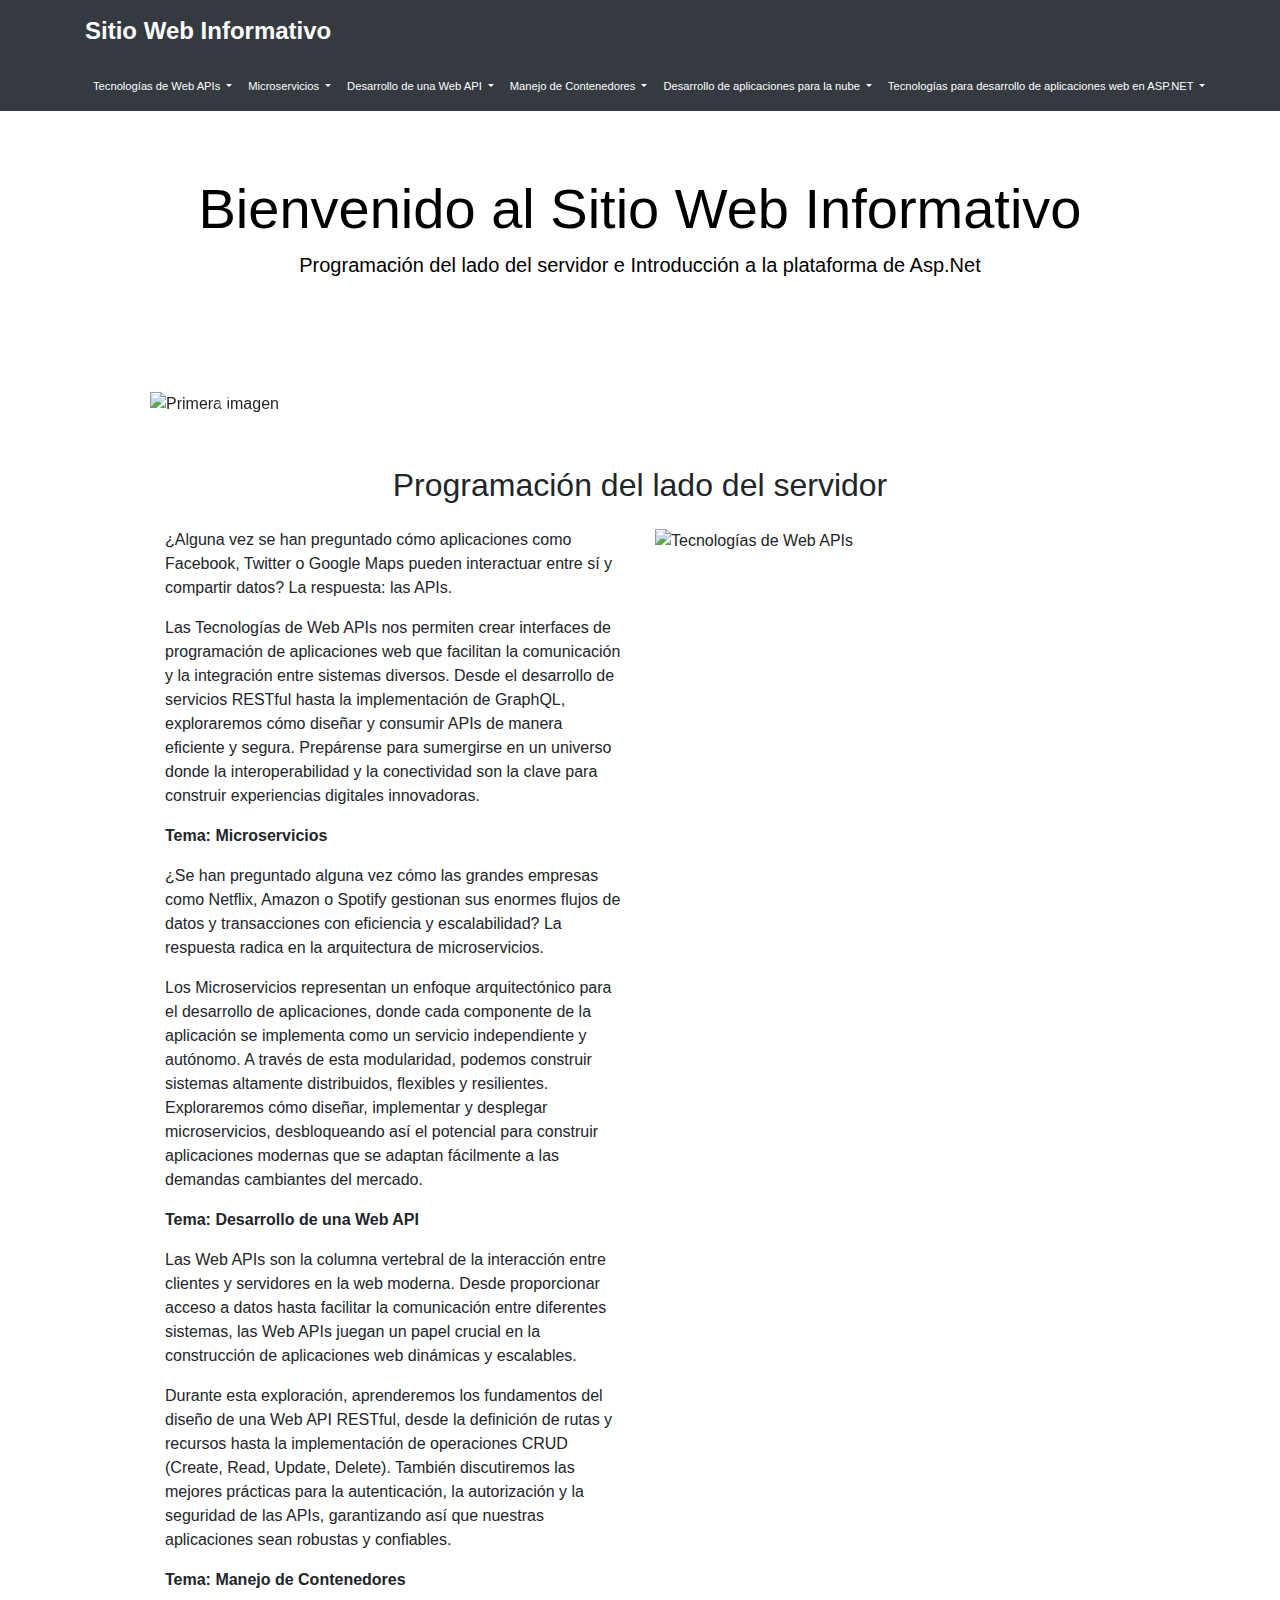
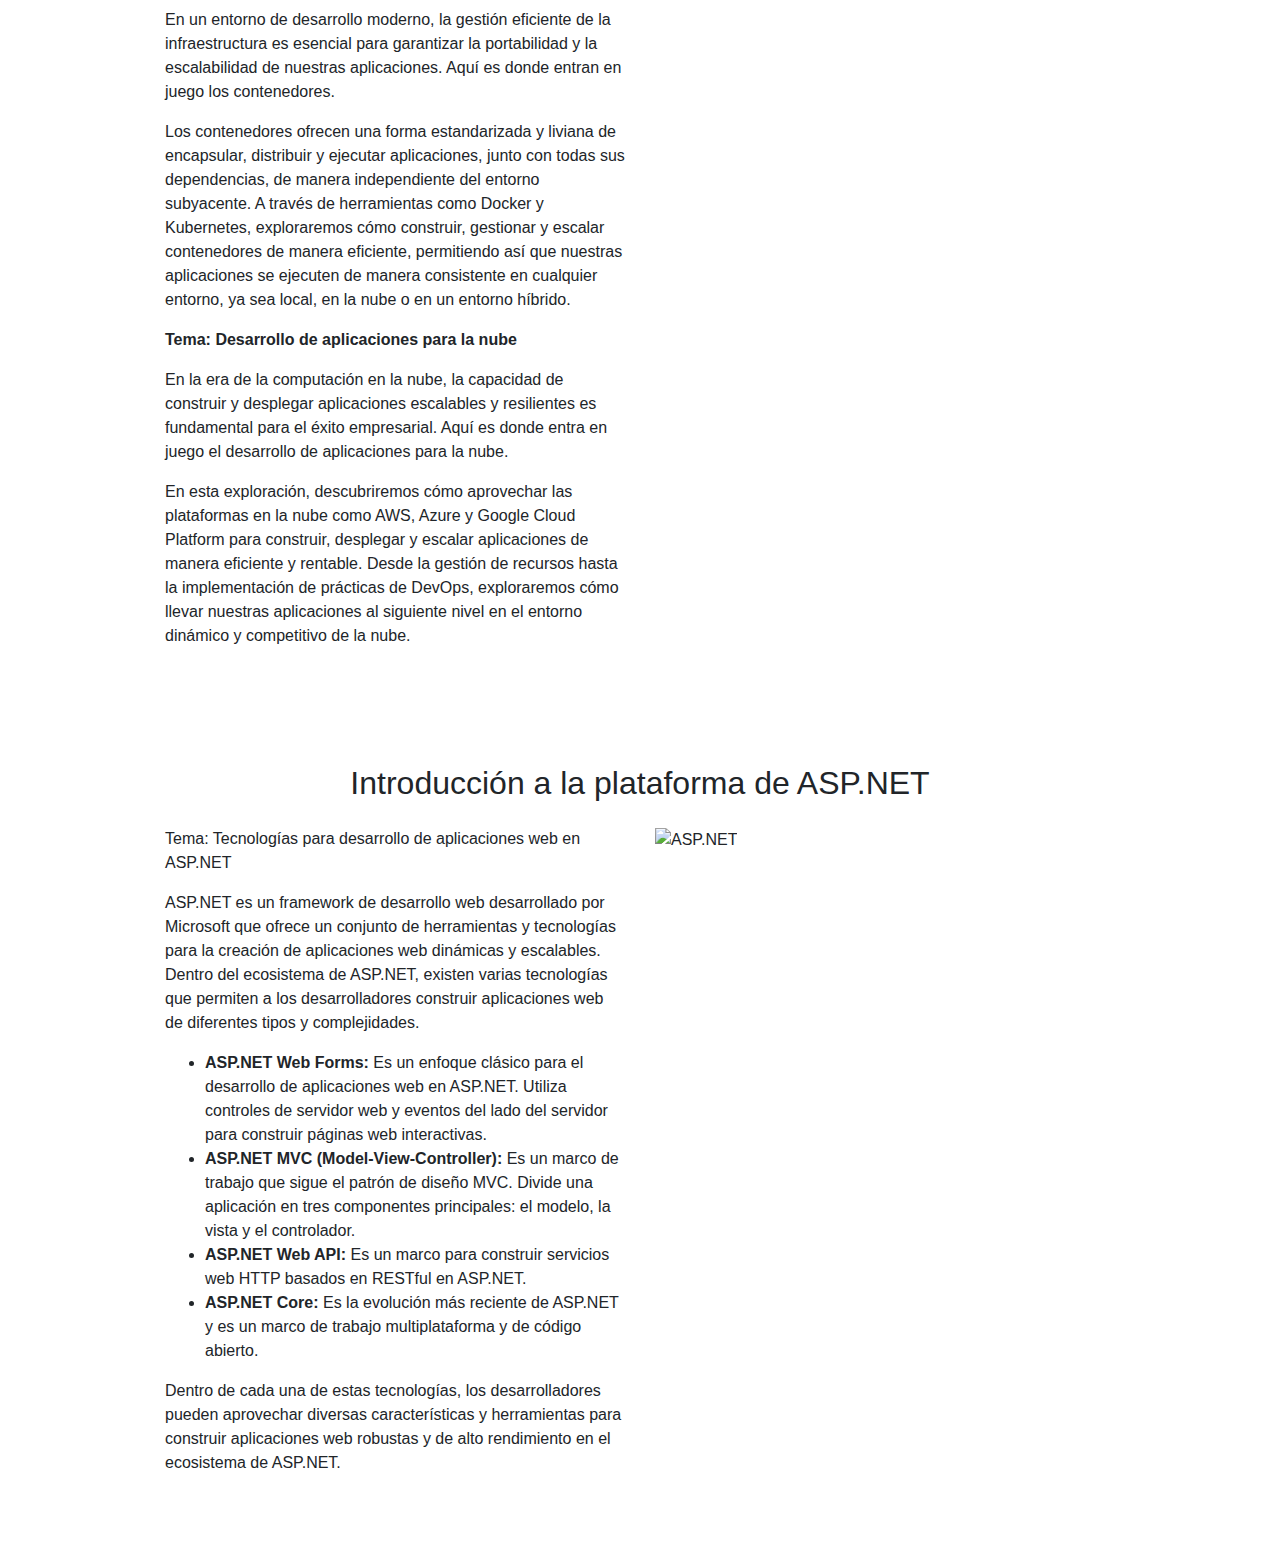
==== index.html @ b2d0474c "Primer Commit" ====
<!DOCTYPE html>
<html lang="es">
<head>
  <meta charset="UTF-8">
  <meta name="viewport" content="width=device-width, initial-scale=1.0">
  <title>Sitio Web Informativo</title>
  <!-- Bootstrap CSS -->
  <link href="https://stackpath.bootstrapcdn.com/bootstrap/4.5.2/css/bootstrap.min.css" rel="stylesheet">
  <!-- Custom CSS -->
  <style>
    /* Estilos personalizados */
    body {
      font-family: 'Arial', sans-serif;
    }
    .navbar {
      background-color: #343a40; /* Color de fondo del navbar */
    }
    .navbar-brand, .navbar-nav .nav-link {
      color: #ffffff !important; /* Color del texto del navbar */
    }
    .navbar-brand:hover, .navbar-nav .nav-link:hover {
      color: #ffffff !important; /* Color del texto del navbar al pasar el ratón */
    }
    .jumbotron {
      /* Eliminar la imagen de fondo */
      background-color: #ffffff; /* Color de fondo del jumbotron */
      color: #000000; /* Color del texto del jumbotron */
    }
    .tema-section {
      padding: 50px 0;
    }
    .tema-img {
      max-width: 100%;
      height: auto;
    }
    .tema-video {
      width: 100%;
    }
 /* Margen para el contenido */
 .contenido-container {
      margin: 0 150px; /* Ajusta el tamaño del margen según lo necesites */
    }
  </style>
</head>
<body>

<!-- Navbar -->
<nav class="navbar navbar-expand-lg navbar-dark bg-dark">
  <div class="container"> 
    <a class="navbar-brand" href="#"><span style="font-weight: bold; font-size: larger;">Sitio Web Informativo</span></a>
    <button class="navbar-toggler" type="button" data-toggle="collapse" data-target="#navbarNav" aria-controls="navbarNav" aria-expanded="false" aria-label="Toggle navigation">
      <span class="navbar-toggler-icon"></span>
    </button>
  </div>
</nav>

<nav class="navbar navbar-expand-lg navbar-dark bg-dark">
  <div class="container">
    <div class="collapse navbar-collapse" id="navbarNav">
      <ul class="navbar-nav mx-auto">
        <li class="nav-item dropdown">
          <a class="nav-link dropdown-toggle" href="#" id="navbarDropdown1" role="button" data-toggle="dropdown" aria-haspopup="true" aria-expanded="false" style="font-size: 0.7rem;">
            Tecnologías de Web APIs 
          </a>
          <div class="dropdown-menu" aria-labelledby="navbarDropdown1">
            <a class="dropdown-item small-text" href="../Parcial2/tecnologias_web_apis.html">¿Qué es Web APIs?</a>
            <a class="dropdown-item small-text" href="../Parcial2/tecnologias_web_apis2.html">Acerca de Web APIs</a>
          </div>
        </li>
        <li class="nav-item dropdown">
          <a class="nav-link dropdown-toggle" href="#" id="navbarDropdown2" role="button" data-toggle="dropdown" aria-haspopup="true" aria-expanded="false" style="font-size: 0.7rem;">
            Microservicios
          </a>
          <div class="dropdown-menu" aria-labelledby="navbarDropdown2">
            <a class="dropdown-item small-text" href="../Parcial2/microservicios.html">Acerca de Microservicios</a>
          </div>
        </li>
        <li class="nav-item dropdown">
          <a class="nav-link dropdown-toggle" href="#" id="navbarDropdown3" role="button" data-toggle="dropdown" aria-haspopup="true" aria-expanded="false" style="font-size: 0.7rem;">
            Desarrollo de una Web API
          </a>
          <div class="dropdown-menu" aria-labelledby="navbarDropdown3">
            <a class="dropdown-item small-text" href="../Parcial2/desarrollo_web_api.html">Desarrolllo de una web APIs</a>
            <a class="dropdown-item small-text" href="../Parcial2/ejemplos_desarrollo_webapi.html">Ejemplos</a>
          </div>
        </li>
        <li class="nav-item dropdown">
          <a class="nav-link dropdown-toggle" href="#" id="navbarDropdown4" role="button" data-toggle="dropdown" aria-haspopup="true" aria-expanded="false" style="font-size: 0.7rem;">
            Manejo de Contenedores
          </a>
          <div class="dropdown-menu" aria-labelledby="navbarDropdown4">
            <a class="dropdown-item small-text" href="../Parcial2/contenedores.html">Contenedores</a>
            <a class="dropdown-item small-text" href="../Parcial2/Contenedores2.html">Beneficios y herramientas</a>
          </div>
        </li>
        <li class="nav-item dropdown">
          <a class="nav-link dropdown-toggle" href="#" id="navbarDropdown5" role="button" data-toggle="dropdown" aria-haspopup="true" aria-expanded="false" style="font-size: 0.7rem;">
            Desarrollo de aplicaciones para la nube
          </a>
          <div class="dropdown-menu" aria-labelledby="navbarDropdown5">
          <a class="dropdown-item small-text" href="../Parcial2/desarrollo_de_aplicaciones.html">Desarrollo de aplicaciones para la nube</a>
          </div>
        </li>
        <li class="nav-item dropdown">
          <a class="nav-link dropdown-toggle" href="#" id="navbarDropdown6" role="button" data-toggle="dropdown" aria-haspopup="true" aria-expanded="false" style="font-size: 0.7rem;">
            Tecnologías para desarrollo de aplicaciones web en ASP.NET
          </a>
          <div class="dropdown-menu" aria-labelledby="navbarDropdown6">
            <a class="dropdown-item small-text" href="../Parcial2/aspnet.html">Tecnologías para desarrollo de aplicaciones web en ASP.NET</a>
            <a class="dropdown-item small-text" href="../Parcial2/aspnet2.html"> prácticas recomendadas</a>
          </div>
        </li>
      </ul>
    </div>
  </div>
</nav>

<div class="contenido-container">

<div class="jumbotron jumbotron-fluid text-center">
  <div class="container">
    <h1 class="display-4">Bienvenido al Sitio Web Informativo</h1>
    <p class="lead"> Programación del lado del servidor e Introducción a la plataforma de Asp.Net  </p>
  </div>
</div>

<!-- Carrusel -->
<div id="carouselExampleIndicators" class="carousel slide" data-ride="carousel">
  <ol class="carousel-indicators">
    <li data-target="#carouselExampleIndicators" data-slide-to="0" class="active"></li>
    <li data-target="#carouselExampleIndicators" data-slide-to="1"></li>
    <li data-target="#carouselExampleIndicators" data-slide-to="2"></li>
    <li data-target="#carouselExampleIndicators" data-slide-to="3"></li>
    <li data-target="#carouselExampleIndicators" data-slide-to="4"></li>
    <li data-target="#carouselExampleIndicators" data-slide-to="5"></li>
  </ol>
  <div class="carousel-inner">
    <div class="carousel-item active">
      <img class="d-block w-50" src="../Parcial2/Multimedia/Imagenes/tecnologiaswebapis.png" alt="Primera imagen">
      <div class="carousel-caption d-none d-md-block text-right" style="top: 0; color: black;"> 
        <h5><span style="font-weight: bold; font-size: larger;">Tecnologías de Web APIs</span></h5>
        <p>Son Mecanismos que permiten a dos componentes </p> 
        <p>de software comunicarse entre sí mediante</p>
        <p> un conjunto de definiciones y protocolos.</p>
      </div>
    </div>
    <div class="carousel-item">
      <img class="d-block w-50" src="../Parcial2/Multimedia/Imagenes/microservicios.png" alt="Segunda imagen">
      <div class="carousel-caption d-none d-md-block text-right" style="top: 0; color: black;"> 
        <h5><span style="font-weight: bold; font-size: larger;">¿Qué son los microservicios?</span></h5>
        <p>Los microservicios son un enfoque </p> 
        <p> arquitectónico nativo de la nube</p>
        <p>en el que una sola aplicación se </p>
        <p>compone de muchos componentes o</p>
        <p>servicios más pequeños acoplados</p>
        <p>de forma flexible e independiente.</p>
      </div>
    </div>
    <div class="carousel-item">
      <img class="d-block w-50" src="../Parcial2/Multimedia/Imagenes/desarrollodeunawebapi.png" alt="Tercera imagen">
      <div class="carousel-caption d-none d-md-block text-right" style="top: 0; color: black;"> 
        <h5><span style="font-weight: bold; font-size: larger;">Desarrollo de una web API</span></h5>
        <p>El desarrollo de una web API implica</p>
        <p>diseñar y construir un conjunto de puntos</p>
        <p>finales (endpoints) accesibles a través</p>
        <p>de HTTP que permiten la comunicación entre</p>
        <p>sistemas</p>
      </div>
    </div>
    <div class="carousel-item">
      <img class="d-block w-50" src="../Parcial2/Multimedia/Imagenes/ManejodeContenedores.png" alt="Cuarta imagen">
      <div class="carousel-caption d-none d-md-block text-right" style="top: 0; color: black;"> 
        <h5><span style="font-weight: bold; font-size: larger;">¿Qué son los contenedores?</span></h5>
        <p>Los contenedores son paquetes de software</p> 
        <p>que incluyen todos los elementos necesarios</p>
        <p>para ejecutar tus productos en cualquier entorno</p>
      </div>
    </div>
    <div class="carousel-item">
      <img class="d-block w-50" src="../Parcial2/Multimedia/Imagenes/Desarrollodeaplicacionesparalanube.png" alt="Quinta imagen">
      <div class="carousel-caption d-none d-md-block text-right" style="top: 0; color: black;"> 
        <h5><span style="font-weight: bold; font-size: larger;"><p>Desarrollo de aplicaciones</p><p>para la nube</p> </span></h5>
        <p>El desarrollo de aplicaciones para la nube</p>
        <p>implica crear software que se ejecuta y</p>
        <p>almacena datos en servidores remotos, en</p>
        <p>lugar de en dispositivos locales.</p>
        <p>Esto incluye el diseño y la implementación</p> 
        <p>de aplicaciones escalables, seguras y altamente</p>
        <p>disponibles</p>
      </div>
    </div>
    <div class="carousel-item">
      <img class="d-block w-50" src="../Parcial2/Multimedia/Imagenes/Tecnologíasparadesarrollodeaplicacionesweb.png" alt="Sexta imagen">
      <div class="carousel-caption d-none d-md-block text-right" style="top: 0; color: black;"> 
        <h5> <span style="font-weight: bold; font-size: larger;"><p>Tecnologías para desarrollo de</p> <p>aplicaciones web en ASP.NET</p></span></h5>
        <p>ASP.NET es un framework de desarrollo</p>
        <p>web de Microsoft que ofrece un conjunto</p>
        <p>de tecnologías para crear aplicaciones</p>
        <p>web robustas y escalables.</p>
      </div>
    </div>
  </div>
  <a class="carousel-control-prev" href="#carouselExampleIndicators" role="button" data-slide="prev">
    <span class="carousel-control-prev-icon" aria-hidden="true"></span>
    <span class="sr-only">Anterior</span>
  </a>
  <a class="carousel-control-next" href="#carouselExampleIndicators" role="button" data-slide="next">
    <span class="carousel-control-next-icon" aria-hidden="true"></span>
    <span class="sr-only">Siguiente</span>
  </a>
</div>

<div class="container">
  <section id="tecnologias-web-apis" class="tema-section">
    <h2 class="text-center mb-4">Programación del lado del servidor</h2>
    <div class="row">
      <div class="col-md-6">
        <p>¿Alguna vez se han preguntado cómo aplicaciones como Facebook, Twitter o Google Maps pueden interactuar entre sí y compartir datos? La respuesta: las APIs.</p>

        <p>Las Tecnologías de Web APIs nos permiten crear interfaces de programación de aplicaciones web que facilitan la comunicación y la integración entre sistemas diversos. Desde el desarrollo de servicios RESTful hasta la implementación de GraphQL, exploraremos cómo diseñar y consumir APIs de manera eficiente y segura. Prepárense para sumergirse en un universo donde la interoperabilidad y la conectividad son la clave para construir experiencias digitales innovadoras.</p>

        <p><strong>Tema: Microservicios</strong></p>

        <p>¿Se han preguntado alguna vez cómo las grandes empresas como Netflix, Amazon o Spotify gestionan sus enormes flujos de datos y transacciones con eficiencia y escalabilidad? La respuesta radica en la arquitectura de microservicios.</p>

        <p>Los Microservicios representan un enfoque arquitectónico para el desarrollo de aplicaciones, donde cada componente de la aplicación se implementa como un servicio independiente y autónomo. A través de esta modularidad, podemos construir sistemas altamente distribuidos, flexibles y resilientes. Exploraremos cómo diseñar, implementar y desplegar microservicios, desbloqueando así el potencial para construir aplicaciones modernas que se adaptan fácilmente a las demandas cambiantes del mercado.</p>
      
        <p><strong>Tema: Desarrollo de una Web API</strong></p>

        <p>Las Web APIs son la columna vertebral de la interacción entre clientes y servidores en la web moderna. Desde proporcionar acceso a datos hasta facilitar la comunicación entre diferentes sistemas, las Web APIs juegan un papel crucial en la construcción de aplicaciones web dinámicas y escalables.</p>

        <p>Durante esta exploración, aprenderemos los fundamentos del diseño de una Web API RESTful, desde la definición de rutas y recursos hasta la implementación de operaciones CRUD (Create, Read, Update, Delete). También discutiremos las mejores prácticas para la autenticación, la autorización y la seguridad de las APIs, garantizando así que nuestras aplicaciones sean robustas y confiables.</p>

        <p><strong>Tema: Manejo de Contenedores</strong></p>

        <p>En un entorno de desarrollo moderno, la gestión eficiente de la infraestructura es esencial para garantizar la portabilidad y la escalabilidad de nuestras aplicaciones. Aquí es donde entran en juego los contenedores.</p>

        <p>Los contenedores ofrecen una forma estandarizada y liviana de encapsular, distribuir y ejecutar aplicaciones, junto con todas sus dependencias, de manera independiente del entorno subyacente. A través de herramientas como Docker y Kubernetes, exploraremos cómo construir, gestionar y escalar contenedores de manera eficiente, permitiendo así que nuestras aplicaciones se ejecuten de manera consistente en cualquier entorno, ya sea local, en la nube o en un entorno híbrido.</p>

        <p><strong>Tema: Desarrollo de aplicaciones para la nube</strong></p>

        <p>En la era de la computación en la nube, la capacidad de construir y desplegar aplicaciones escalables y resilientes es fundamental para el éxito empresarial. Aquí es donde entra en juego el desarrollo de aplicaciones para la nube.</p>

        <p>En esta exploración, descubriremos cómo aprovechar las plataformas en la nube como AWS, Azure y Google Cloud Platform para construir, desplegar y escalar aplicaciones de manera eficiente y rentable. Desde la gestión de recursos hasta la implementación de prácticas de DevOps, exploraremos cómo llevar nuestras aplicaciones al siguiente nivel en el entorno dinámico y competitivo de la nube.</p>
      </div>
      <div class="col-md-6">
        <img src="../Parcial2/Multimedia/Imagenes/webapi.png" alt="Tecnologías de Web APIs" class="tema-img">
      </div>
    </div>
  </section>

  <section id="asp-net" class="tema-section">
    <h2 class="text-center mb-4">Introducción a la plataforma de ASP.NET</h2>
    <div class="row">
      <div class="col-md-6">
        <p>Tema: Tecnologías para desarrollo de aplicaciones web en ASP.NET</p>

        <p>ASP.NET es un framework de desarrollo web desarrollado por Microsoft que ofrece un conjunto de herramientas y tecnologías para la creación de aplicaciones web dinámicas y escalables. Dentro del ecosistema de ASP.NET, existen varias tecnologías que permiten a los desarrolladores construir aplicaciones web de diferentes tipos y complejidades.</p>

        <ul>
          <li><strong>ASP.NET Web Forms:</strong> Es un enfoque clásico para el desarrollo de aplicaciones web en ASP.NET. Utiliza controles de servidor web y eventos del lado del servidor para construir páginas web interactivas.</li>
          <li><strong>ASP.NET MVC (Model-View-Controller):</strong> Es un marco de trabajo que sigue el patrón de diseño MVC. Divide una aplicación en tres componentes principales: el modelo, la vista y el controlador.</li>
          <li><strong>ASP.NET Web API:</strong> Es un marco para construir servicios web HTTP basados en RESTful en ASP.NET.</li>
          <li><strong>ASP.NET Core:</strong> Es la evolución más reciente de ASP.NET y es un marco de trabajo multiplataforma y de código abierto.</li>
        </ul>

        <p>Dentro de cada una de estas tecnologías, los desarrolladores pueden aprovechar diversas características y herramientas para construir aplicaciones web robustas y de alto rendimiento en el ecosistema de ASP.NET.</p>
      </div>
      <div class="col-md-6">
        <img src="../Parcial2/Multimedia/Imagenes/netasp.png" alt="ASP.NET" class="tema-img">
      </div>
    </div>
  </section>
</div>

<!-- Bootstrap JS y jQuery (necesario para el funcionamiento del navbar en dispositivos móviles) -->
<script src="https://code.jquery.com/jquery-3.5.1.slim.min.js"></script>
<script src="https://cdn.jsdelivr.net/npm/@popperjs/core@2.5.4/dist/umd/popper.min.js"></script>
<script src="https://stackpath.bootstrapcdn.com/bootstrap/4.5.2/js/bootstrap.min.js"></script>
</body>
</html>
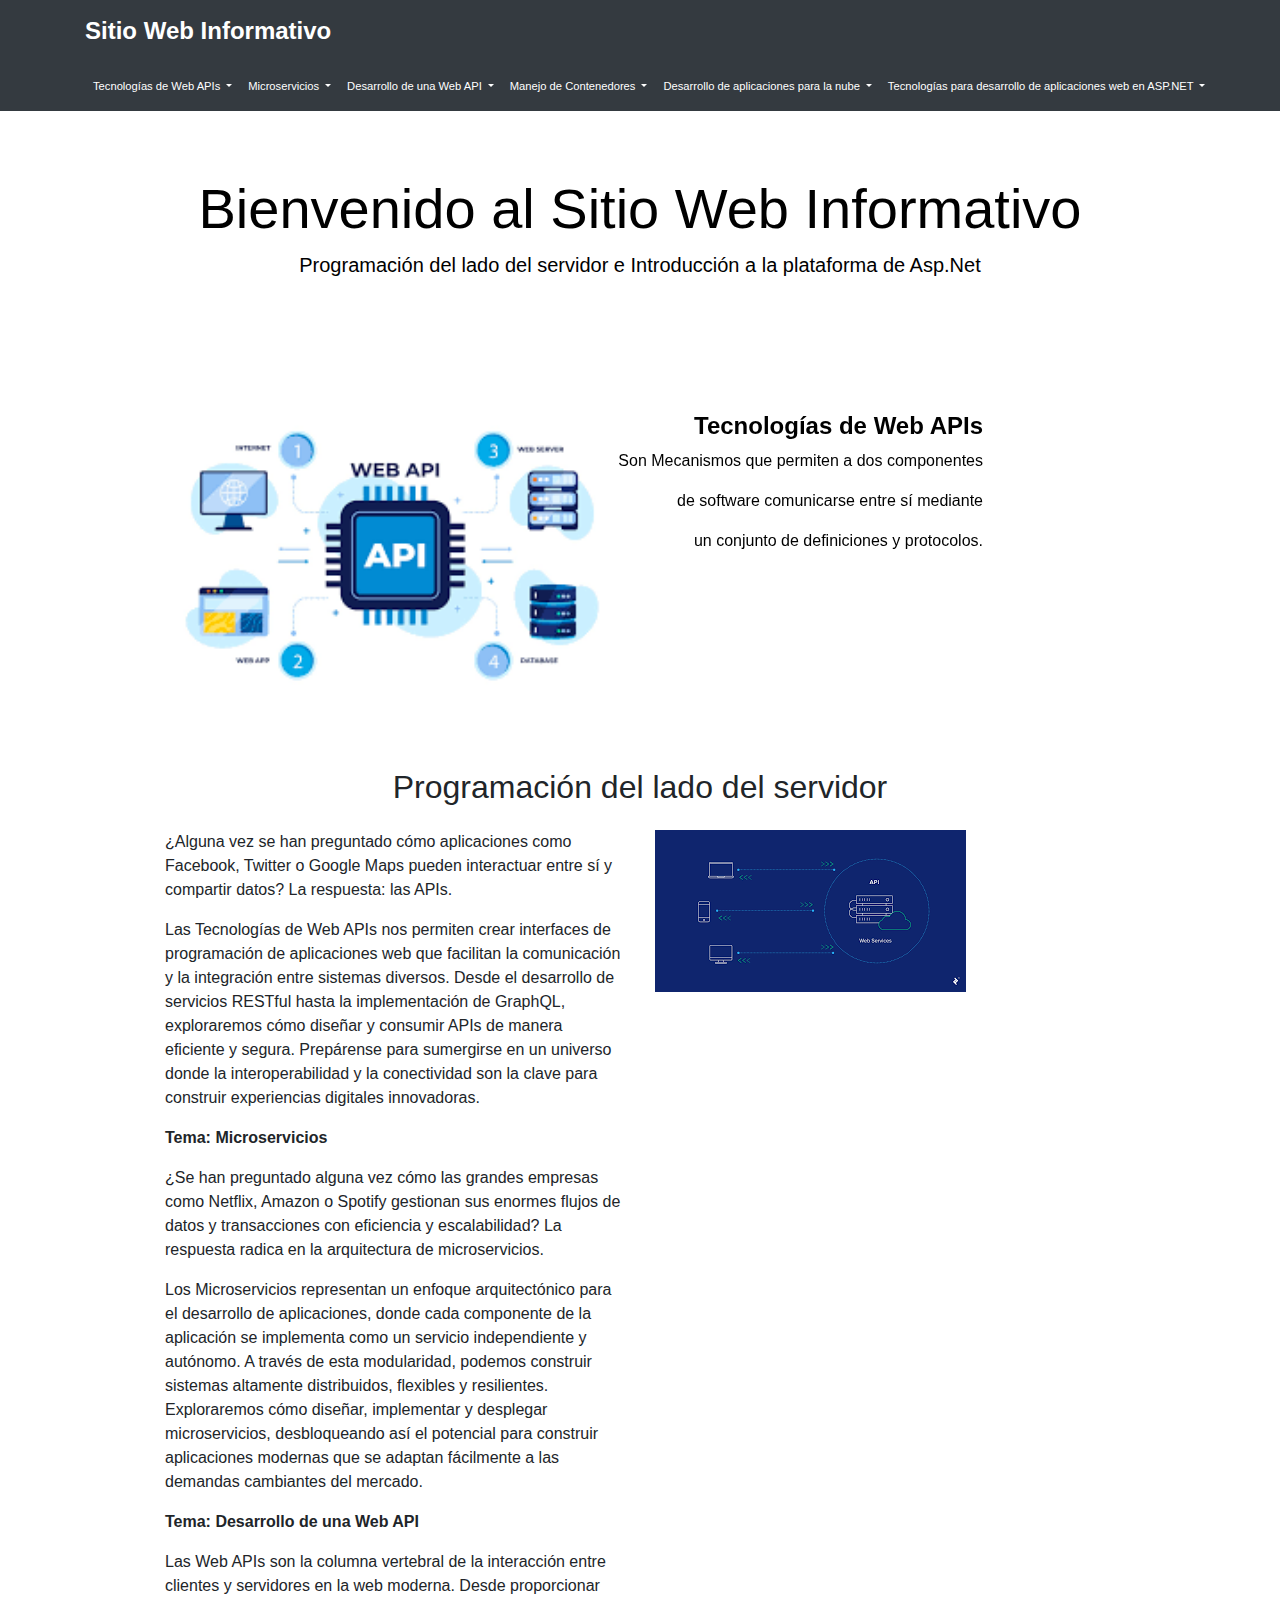
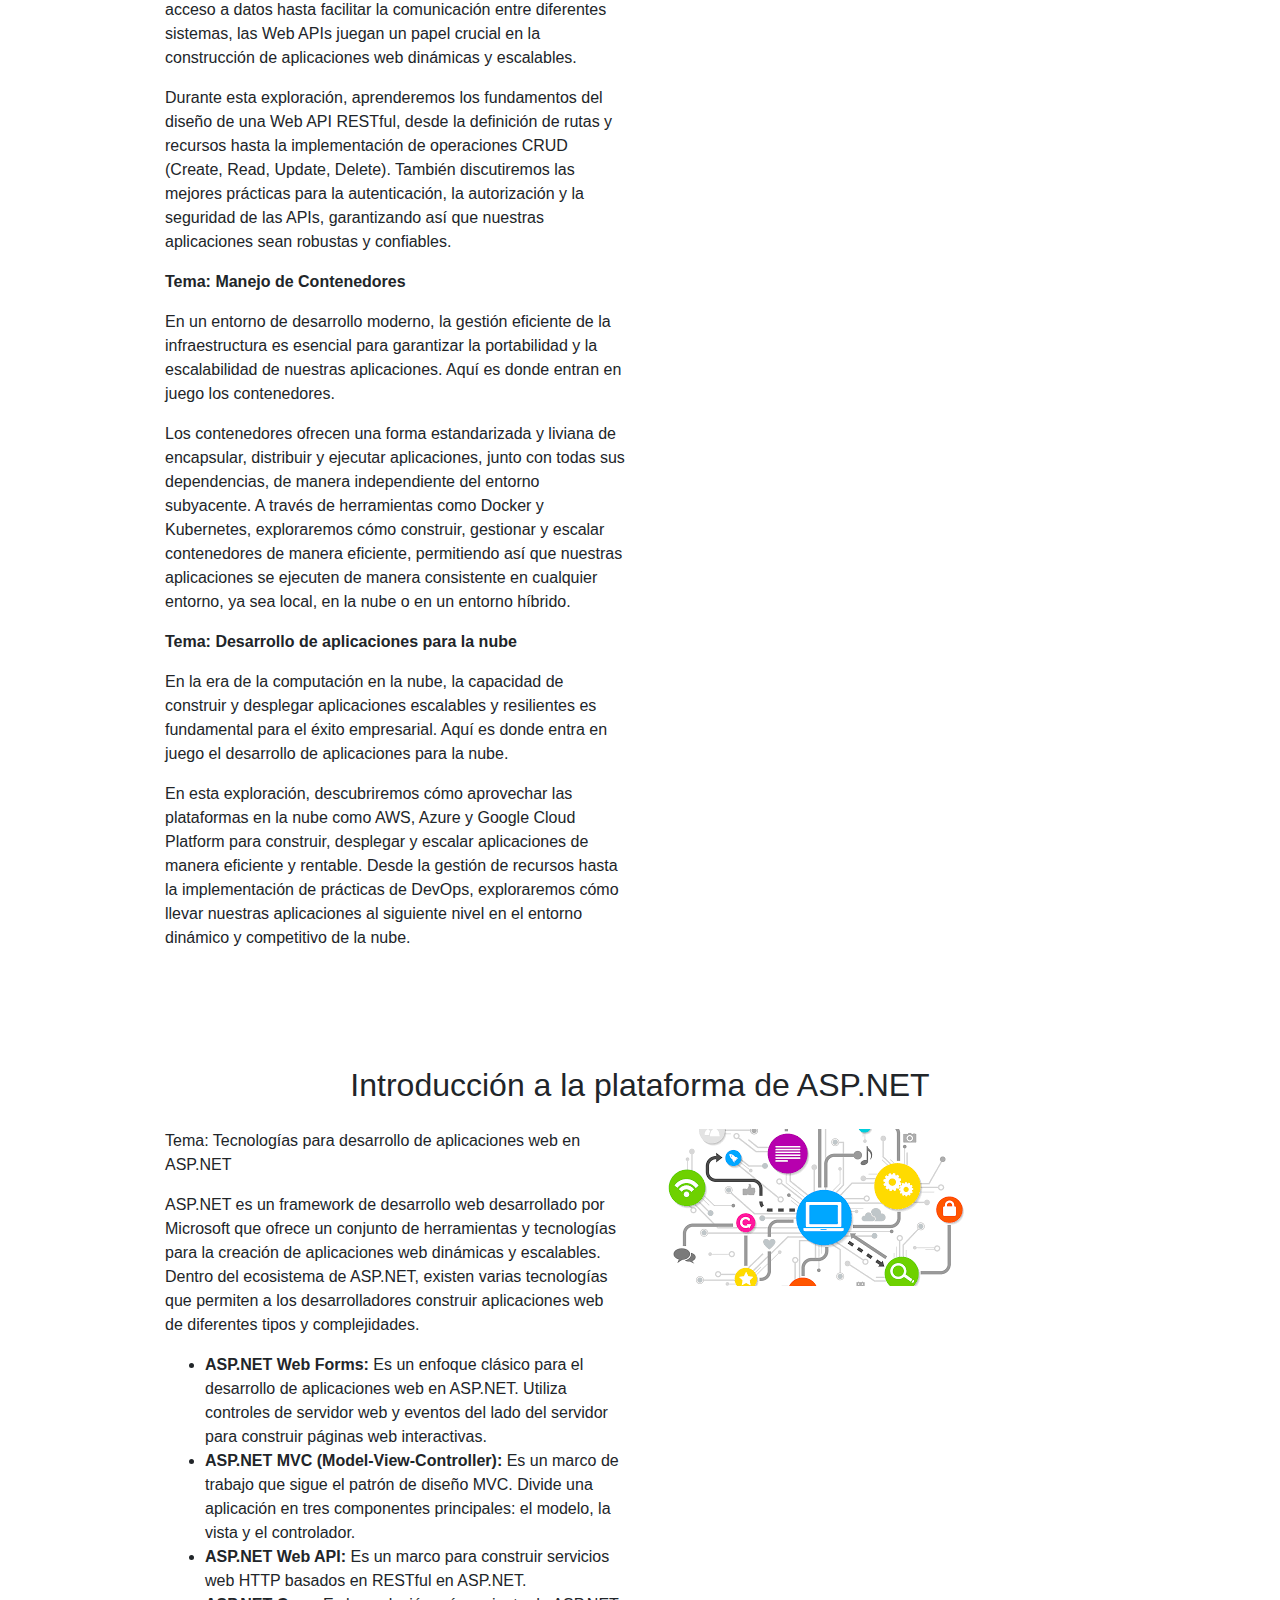
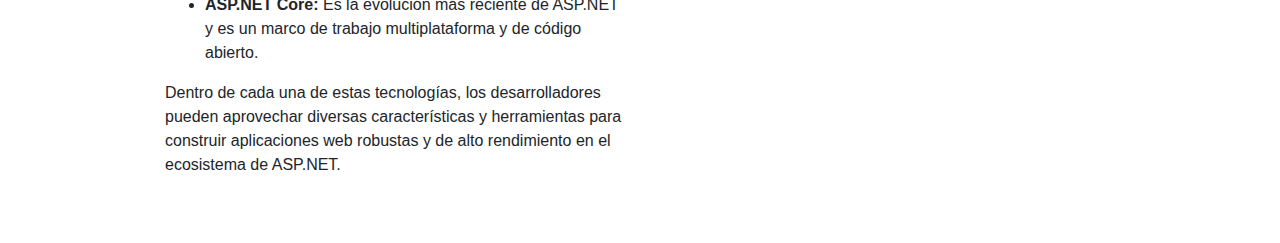
==== commit b0e46b2a: "Update index.html" ====
--- a/index.html
+++ b/index.html
@@ -72,7 +72,7 @@
             Microservicios
           </a>
           <div class="dropdown-menu" aria-labelledby="navbarDropdown2">
-            <a class="dropdown-item small-text" href="../Parcial2/microservicios.html">Acerca de Microservicios</a>
+            <a class="dropdown-item small-text" href="microservicios.html">Acerca de Microservicios</a>
           </div>
         </li>
         <li class="nav-item dropdown">
@@ -80,8 +80,8 @@
             Desarrollo de una Web API
           </a>
           <div class="dropdown-menu" aria-labelledby="navbarDropdown3">
-            <a class="dropdown-item small-text" href="../Parcial2/desarrollo_web_api.html">Desarrolllo de una web APIs</a>
-            <a class="dropdown-item small-text" href="../Parcial2/ejemplos_desarrollo_webapi.html">Ejemplos</a>
+            <a class="dropdown-item small-text" href="desarrollo_web_api.html">Desarrolllo de una web APIs</a>
+            <a class="dropdown-item small-text" href="ejemplos_desarrollo_webapi.html">Ejemplos</a>
           </div>
         </li>
         <li class="nav-item dropdown">
@@ -89,8 +89,8 @@
             Manejo de Contenedores
           </a>
           <div class="dropdown-menu" aria-labelledby="navbarDropdown4">
-            <a class="dropdown-item small-text" href="../Parcial2/contenedores.html">Contenedores</a>
-            <a class="dropdown-item small-text" href="../Parcial2/Contenedores2.html">Beneficios y herramientas</a>
+            <a class="dropdown-item small-text" href="contenedores.html">Contenedores</a>
+            <a class="dropdown-item small-text" href="Contenedores2.html">Beneficios y herramientas</a>
           </div>
         </li>
         <li class="nav-item dropdown">
@@ -98,7 +98,7 @@
             Desarrollo de aplicaciones para la nube
           </a>
           <div class="dropdown-menu" aria-labelledby="navbarDropdown5">
-          <a class="dropdown-item small-text" href="../Parcial2/desarrollo_de_aplicaciones.html">Desarrollo de aplicaciones para la nube</a>
+          <a class="dropdown-item small-text" href="desarrollo_de_aplicaciones.html">Desarrollo de aplicaciones para la nube</a>
           </div>
         </li>
         <li class="nav-item dropdown">
@@ -106,8 +106,8 @@
             Tecnologías para desarrollo de aplicaciones web en ASP.NET
           </a>
           <div class="dropdown-menu" aria-labelledby="navbarDropdown6">
-            <a class="dropdown-item small-text" href="../Parcial2/aspnet.html">Tecnologías para desarrollo de aplicaciones web en ASP.NET</a>
-            <a class="dropdown-item small-text" href="../Parcial2/aspnet2.html"> prácticas recomendadas</a>
+            <a class="dropdown-item small-text" href="aspnet.html">Tecnologías para desarrollo de aplicaciones web en ASP.NET</a>
+            <a class="dropdown-item small-text" href="aspnet2.html"> prácticas recomendadas</a>
           </div>
         </li>
       </ul>
@@ -136,7 +136,7 @@
   </ol>
   <div class="carousel-inner">
     <div class="carousel-item active">
-      <img class="d-block w-50" src="../Parcial2/Multimedia/Imagenes/tecnologiaswebapis.png" alt="Primera imagen">
+      <img class="d-block w-50" src="Multimedia/Imagenes/tecnologiaswebapis.png" alt="Primera imagen">
       <div class="carousel-caption d-none d-md-block text-right" style="top: 0; color: black;"> 
         <h5><span style="font-weight: bold; font-size: larger;">Tecnologías de Web APIs</span></h5>
         <p>Son Mecanismos que permiten a dos componentes </p> 
@@ -145,7 +145,7 @@
       </div>
     </div>
     <div class="carousel-item">
-      <img class="d-block w-50" src="../Parcial2/Multimedia/Imagenes/microservicios.png" alt="Segunda imagen">
+      <img class="d-block w-50" src="Multimedia/Imagenes/microservicios.png" alt="Segunda imagen">
       <div class="carousel-caption d-none d-md-block text-right" style="top: 0; color: black;"> 
         <h5><span style="font-weight: bold; font-size: larger;">¿Qué son los microservicios?</span></h5>
         <p>Los microservicios son un enfoque </p> 
@@ -157,7 +157,7 @@
       </div>
     </div>
     <div class="carousel-item">
-      <img class="d-block w-50" src="../Parcial2/Multimedia/Imagenes/desarrollodeunawebapi.png" alt="Tercera imagen">
+      <img class="d-block w-50" src="Multimedia/Imagenes/desarrollodeunawebapi.png" alt="Tercera imagen">
       <div class="carousel-caption d-none d-md-block text-right" style="top: 0; color: black;"> 
         <h5><span style="font-weight: bold; font-size: larger;">Desarrollo de una web API</span></h5>
         <p>El desarrollo de una web API implica</p>
@@ -168,7 +168,7 @@
       </div>
     </div>
     <div class="carousel-item">
-      <img class="d-block w-50" src="../Parcial2/Multimedia/Imagenes/ManejodeContenedores.png" alt="Cuarta imagen">
+      <img class="d-block w-50" src="Multimedia/Imagenes/ManejodeContenedores.png" alt="Cuarta imagen">
       <div class="carousel-caption d-none d-md-block text-right" style="top: 0; color: black;"> 
         <h5><span style="font-weight: bold; font-size: larger;">¿Qué son los contenedores?</span></h5>
         <p>Los contenedores son paquetes de software</p> 
@@ -177,7 +177,7 @@
       </div>
     </div>
     <div class="carousel-item">
-      <img class="d-block w-50" src="../Parcial2/Multimedia/Imagenes/Desarrollodeaplicacionesparalanube.png" alt="Quinta imagen">
+      <img class="d-block w-50" src="Multimedia/Imagenes/Desarrollodeaplicacionesparalanube.png" alt="Quinta imagen">
       <div class="carousel-caption d-none d-md-block text-right" style="top: 0; color: black;"> 
         <h5><span style="font-weight: bold; font-size: larger;"><p>Desarrollo de aplicaciones</p><p>para la nube</p> </span></h5>
         <p>El desarrollo de aplicaciones para la nube</p>
@@ -190,7 +190,7 @@
       </div>
     </div>
     <div class="carousel-item">
-      <img class="d-block w-50" src="../Parcial2/Multimedia/Imagenes/Tecnologíasparadesarrollodeaplicacionesweb.png" alt="Sexta imagen">
+      <img class="d-block w-50" src="Multimedia/Imagenes/Tecnologíasparadesarrollodeaplicacionesweb.png" alt="Sexta imagen">
       <div class="carousel-caption d-none d-md-block text-right" style="top: 0; color: black;"> 
         <h5> <span style="font-weight: bold; font-size: larger;"><p>Tecnologías para desarrollo de</p> <p>aplicaciones web en ASP.NET</p></span></h5>
         <p>ASP.NET es un framework de desarrollo</p>
@@ -244,7 +244,7 @@
         <p>En esta exploración, descubriremos cómo aprovechar las plataformas en la nube como AWS, Azure y Google Cloud Platform para construir, desplegar y escalar aplicaciones de manera eficiente y rentable. Desde la gestión de recursos hasta la implementación de prácticas de DevOps, exploraremos cómo llevar nuestras aplicaciones al siguiente nivel en el entorno dinámico y competitivo de la nube.</p>
       </div>
       <div class="col-md-6">
-        <img src="../Parcial2/Multimedia/Imagenes/webapi.png" alt="Tecnologías de Web APIs" class="tema-img">
+        <img src="Multimedia/Imagenes/webapi.png" alt="Tecnologías de Web APIs" class="tema-img">
       </div>
     </div>
   </section>
@@ -267,7 +267,7 @@
         <p>Dentro de cada una de estas tecnologías, los desarrolladores pueden aprovechar diversas características y herramientas para construir aplicaciones web robustas y de alto rendimiento en el ecosistema de ASP.NET.</p>
       </div>
       <div class="col-md-6">
-        <img src="../Parcial2/Multimedia/Imagenes/netasp.png" alt="ASP.NET" class="tema-img">
+        <img src="Multimedia/Imagenes/netasp.png" alt="ASP.NET" class="tema-img">
       </div>
     </div>
   </section>
